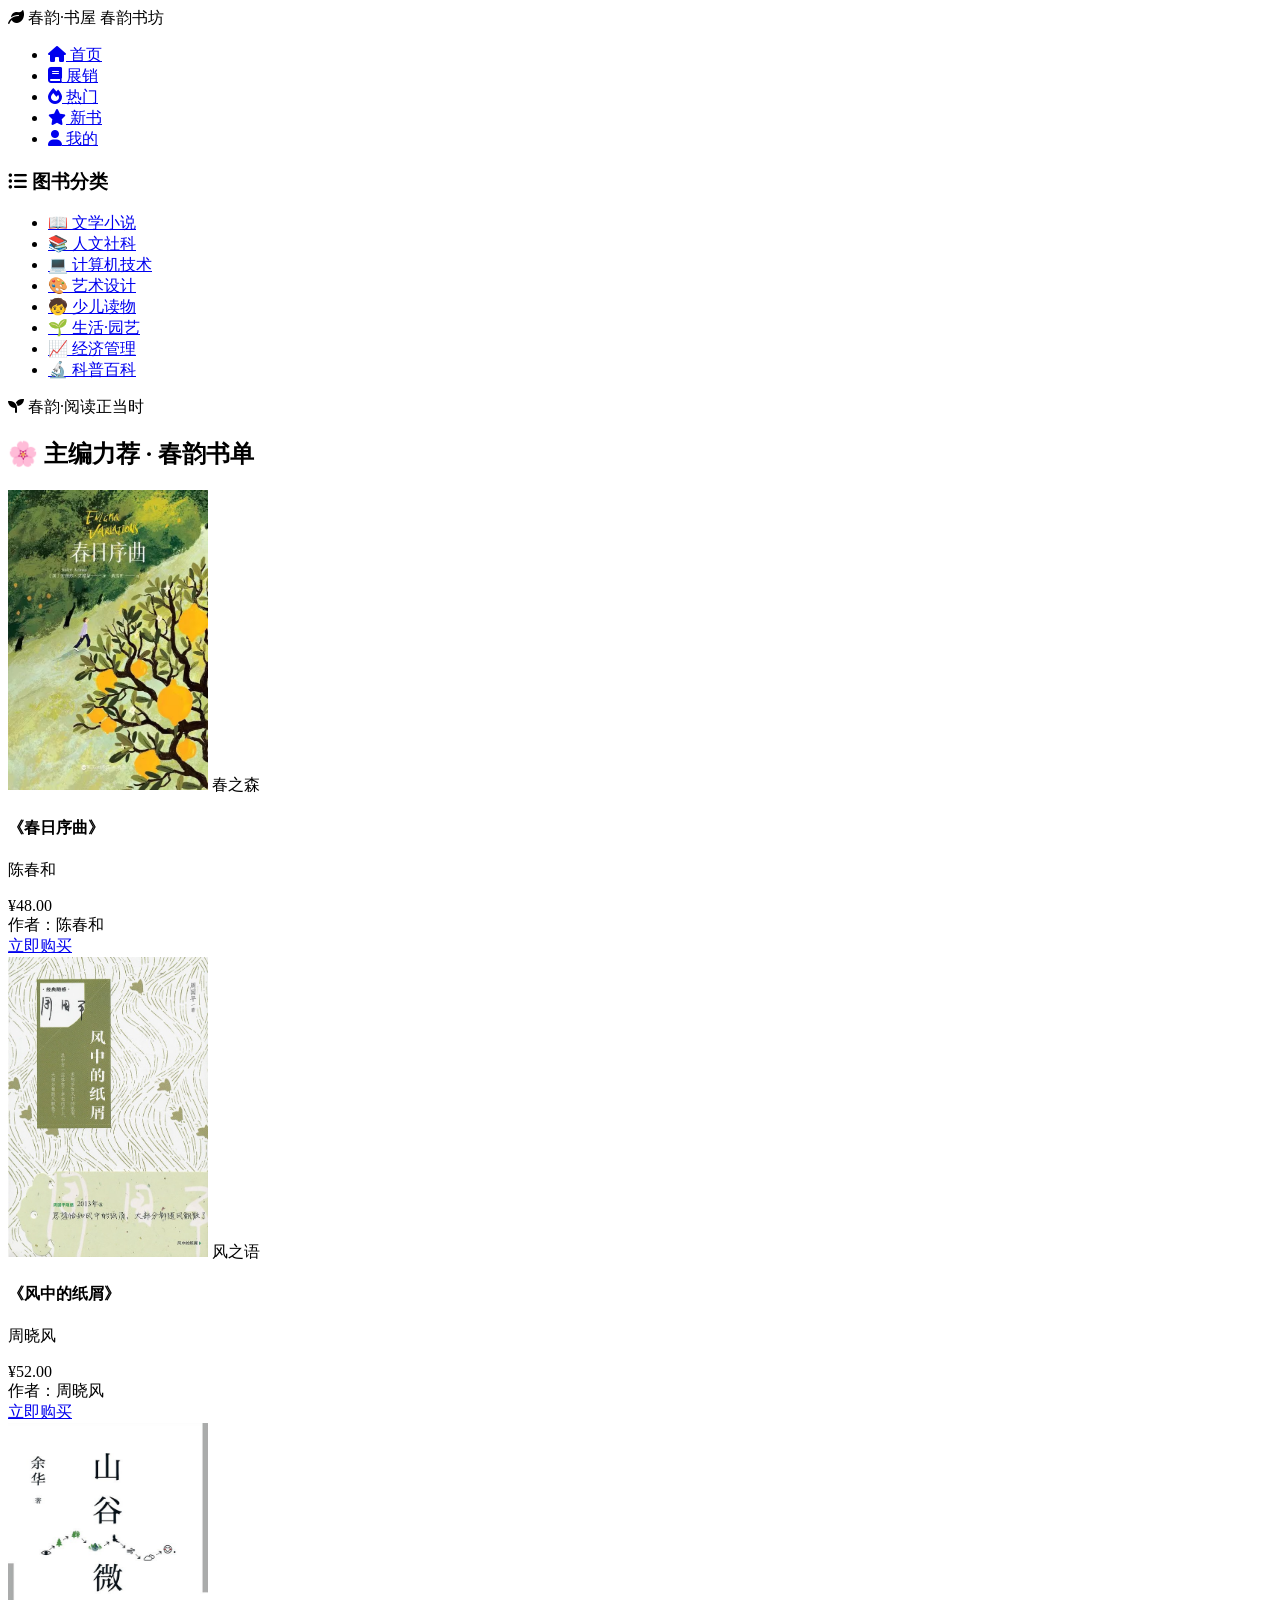
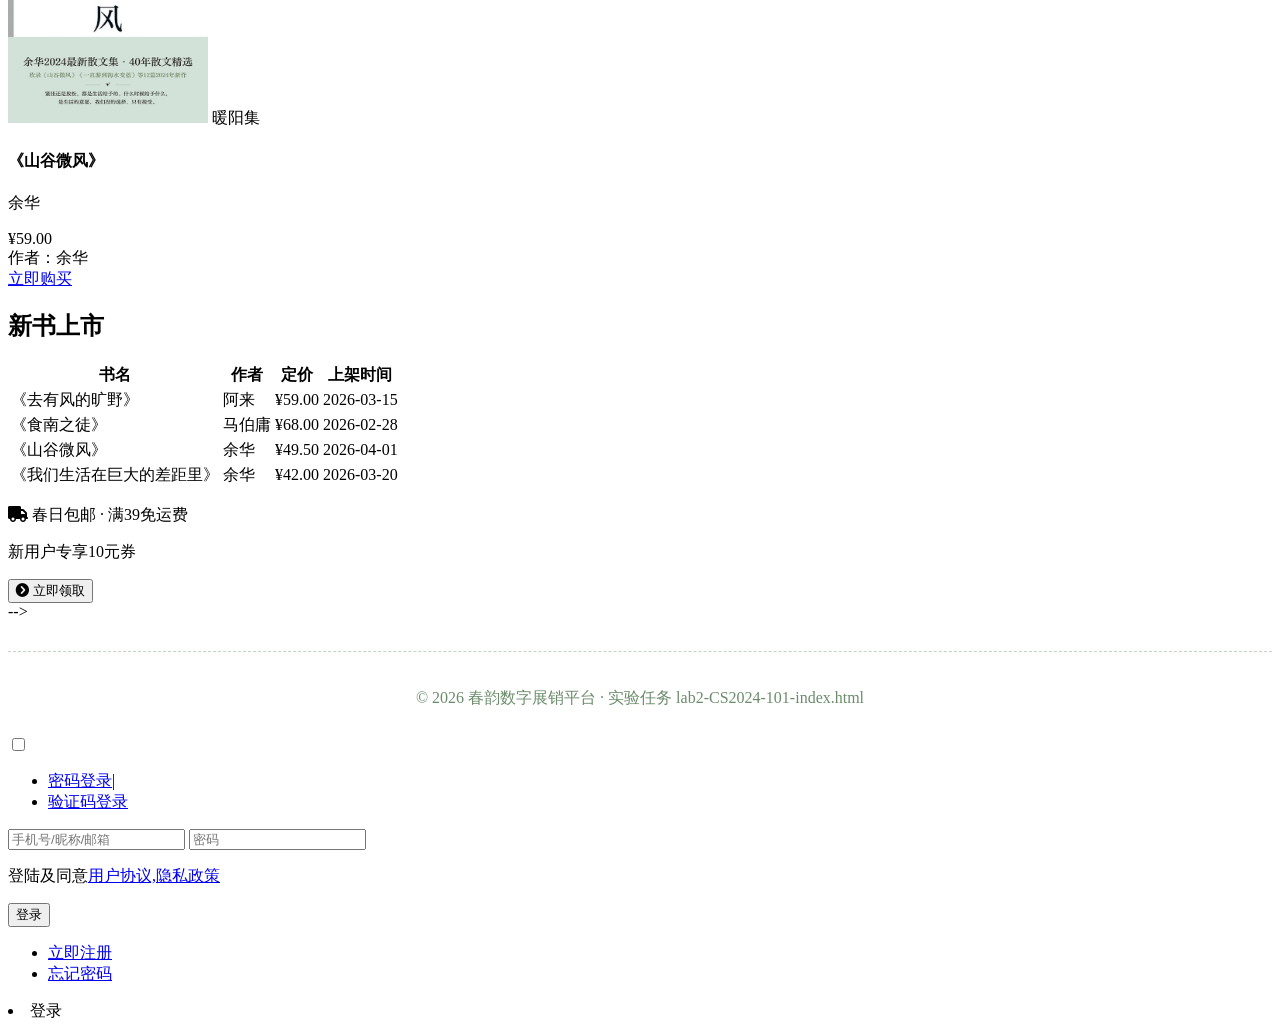
==== lab3-2503-095-index.html @ 457f2e22 "Add files via upload" ====
<!DOCTYPE html>
<html lang="zh">
<head>
    <meta charset="UTF-8">
    <meta name="viewport" content="width=device-width, initial-scale=1.0, user-scalable=yes">
    <title>春韵 · 数字展销平台</title>
    <link rel="stylesheet" href="https://cdnjs.cloudflare.com/ajax/libs/font-awesome/6.0.0-beta3/css/all.min.css">
    <link rel="stylesheet" href="css/lab3-CS2024-101-index.css">
</head>
<body>
<header id="main-header">
    <div class="header-container">
        <div class="logo-area">
            <img src="img/spring-logo.svg" alt="春韵logo" class="logo-img" 
                 onerror="this.style.display='none'; this.nextElementSibling.style.display='inline-block';">
            <span class="logo-text" style="display: none;"><i class="fas fa-leaf"></i> 春韵·书屋</span>
            <span class="logo-title">春韵书坊</span>
        </div>
        <nav class="main-nav">
            <ul class="nav-list clearfix">
                <li><a href="#"><i class="fas fa-home"></i> 首页</a></li>
                <li><a href="#"><i class="fas fa-book"></i> 展销</a></li>
                <li><a href="#"><i class="fas fa-fire"></i> 热门</a></li>
                <li><a href="#"><i class="fas fa-star"></i> 新书</a></li>
                <li><a href="#"><i class="fas fa-user"></i> 我的</a></li>
            </ul>
        </nav>
    </div>
</header>
<div class="container main-wrapper">
    <aside class="sidebar left-sidebar">
        <div class="sidebar-card">
            <h3><i class="fas fa-list-ul"></i> 图书分类</h3>
            <ul class="category-nav">
                <li><a href="#">📖 文学小说</a></li>
                <li><a href="#">📚 人文社科</a></li>
                <li><a href="#">💻 计算机技术</a></li>
                <li><a href="#">🎨 艺术设计</a></li>
                <li><a href="#">🧒 少儿读物</a></li>
                <li><a href="#">🌱 生活·园艺</a></li>
                <li><a href="#">📈 经济管理</a></li>
                <li><a href="#">🔬 科普百科</a></li>
            </ul>
        </div>
        <div class="season-tip">
            <i class="fas fa-seedling"></i> 春韵·阅读正当时
        </div>
    </aside>
    <main class="content middle-content">
        <section class="showcase">
            <h2 class="section-title"><span>🌸 主编力荐 · 春韵书单</span></h2>
            <div class="book-grid">
                <div class="book-card parent-relative">
                    <div class="book-cover">
                         <img src="85.avif"width="200"height="300">
                        <span class="cover-text">春之森</span>
                    </div>
                    <h4>《春日序曲》</h4>
                    <p class="author">陈春和</p>
                     <div class="hover-info">
        <div class="price">¥48.00</div>
        <div class="author-line">作者：陈春和</div>
        <a href="#" class="buy-btn">立即购买</a>
    </div>
                </div>
                <div class="book-card">
                    <div class="book-cover">
                        <img src="23235354-1_u_1.jpg"width="200"height="300">
                        <span class="cover-text">风之语</span>
                    </div>
                    <h4>《风中的纸屑》</h4>
                    <p class="author">周晓风</p>
                    <div class="hover-info">
        <div class="price">¥52.00</div>
        <div class="author-line">作者：周晓风</div>
        <a href="#" class="buy-btn">立即购买</a>
    </div>
                </div>
                <div class="book-card">
                    <div class="book-cover">
                        <img src="B7A4EF600AC51AC9BA49565A266_1AE6353C_2385F.png"width="200"height="300">
                        <span class="cover-text">暖阳集</span>
                    </div>
                    <h4>《山谷微风》</h4>
                    <p class="author">余华</p>
                    <div class="hover-info">
        <div class="price">¥59.00</div>
        <div class="author-line">作者：余华</div>
        <a href="#" class="buy-btn">立即购买</a>
    </div>
                </div>
            </div>
        </section>
        <section class="new-books">
            <h2 class="section-title"><span>新书上市</span></h2>
            <table class="book-table">
                <thead>
                    <tr>
                        <th>书名</th>
                        <th>作者</th>
                        <th>定价</th>
                        <th>上架时间</th>
                    </tr>
                </thead>
                <tbody>
                    <tr>
                        <td>《去有风的旷野》</td>
                        <td>阿来</td>
                        <td>¥59.00</td>
                        <td>2026-03-15</td>
                    </tr>
                    <tr>
                        <td>《食南之徒》</td>
                        <td>马伯庸</td>
                        <td>¥68.00</td>
                        <td>2026-02-28</td>
                    </tr>
                    <tr>
                        <td>《山谷微风》</td>
                        <td>余华</td>
                        <td>¥49.50</td>
                        <td>2026-04-01</td>
                    </tr>
                    <tr>
                        <td>《我们生活在巨大的差距里》</td>
                        <td>余华</td>
                        <td>¥42.00</td>
                        <td>2026-03-20</td>
                    </tr>
                </tbody>
            </table>
        </section>
    </main>
</div>
<aside class="right-fixed-ad">
    <div class="ad-card secondary">
        <p><i class="fas fa-truck"></i> 春日包邮 · 满39免运费</p>
        <p class="small">新用户专享10元券</p>
        <button class="fake-btn" style="cursor: pointer;"><i class="fas fa-chevron-circle-right"></i> 立即领取</button>
    </div> -->
</aside>
<footer style="clear: both; text-align: center; padding: 20px 0 10px; margin-top: 30px; color: #6b8c6b; border-top: 1px dashed #c0d6c0;">
    <p>© 2026 春韵数字展销平台 · 实验任务 lab2-CS2024-101-index.html</p>
</footer>
</body>
<div>
        <input type="checkbox" id="login">
        <div class="login-style">
                    <div class="header">
                        <ul class="pass">
                            <li><a href=" ">密码登录</a ><span class="line">|</span></li>
                            <li><a href="#!">验证码登录</a ></li>
                        </ul>
                    </div>
                    <div class="mains">
                    <form>
                        <input type="text" name="user" placeholder="手机号/昵称/邮箱">
                        <input type="password" name="pass" placeholder="密码">
                    </form>
                    <p class="agree">登陆及同意<a href="#!">用户协议,隐私政策</a ></p >
                    <div class="but">
                        <input type="submit" value="登录">
                    </div>
                    <ul class="register">
                        <li><a href="#!">立即注册</a ></li>
                        <li><a href="#!">忘记密码</a ></li>
                    </ul>
                    </div>
                </div>
    </div>
    <nav class="menu">
            <li>
                <label for="login" class="login-button">登录</label>
            </li>
        </ul>
    </nav>
</html>
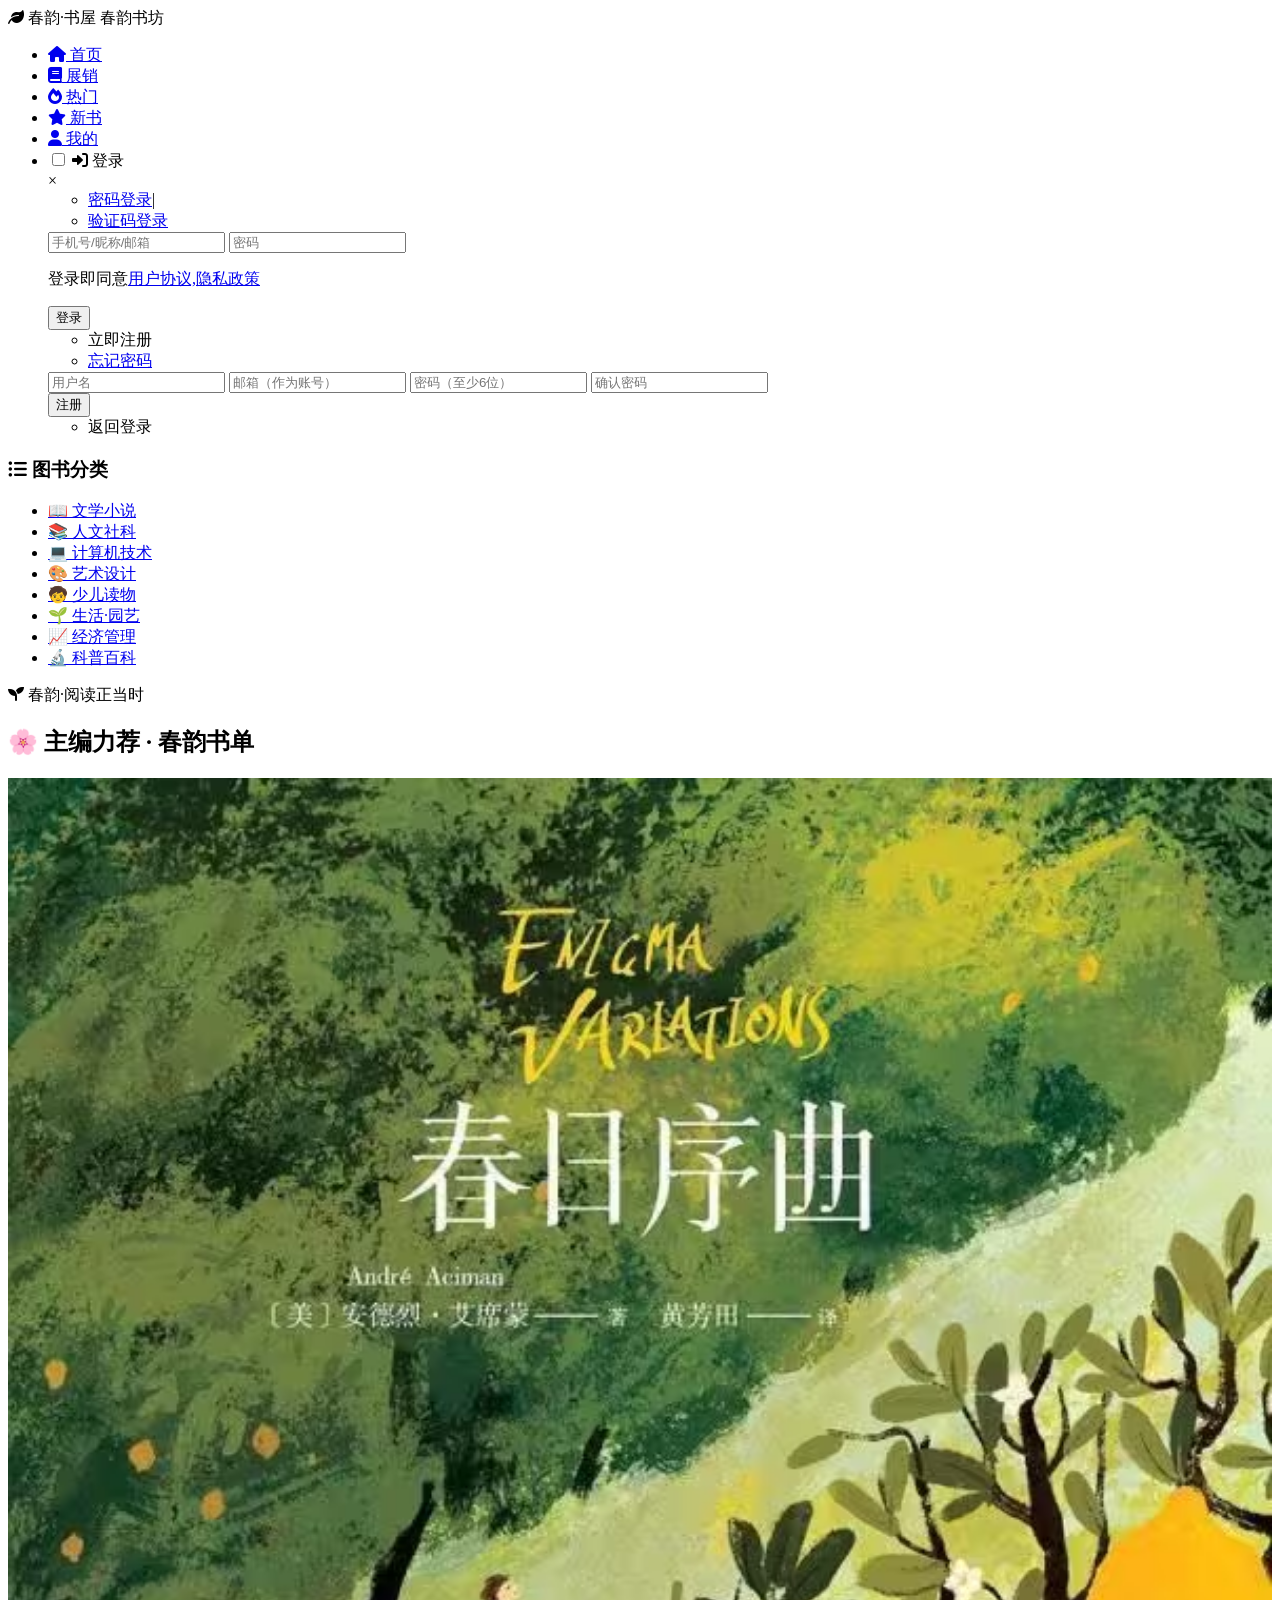
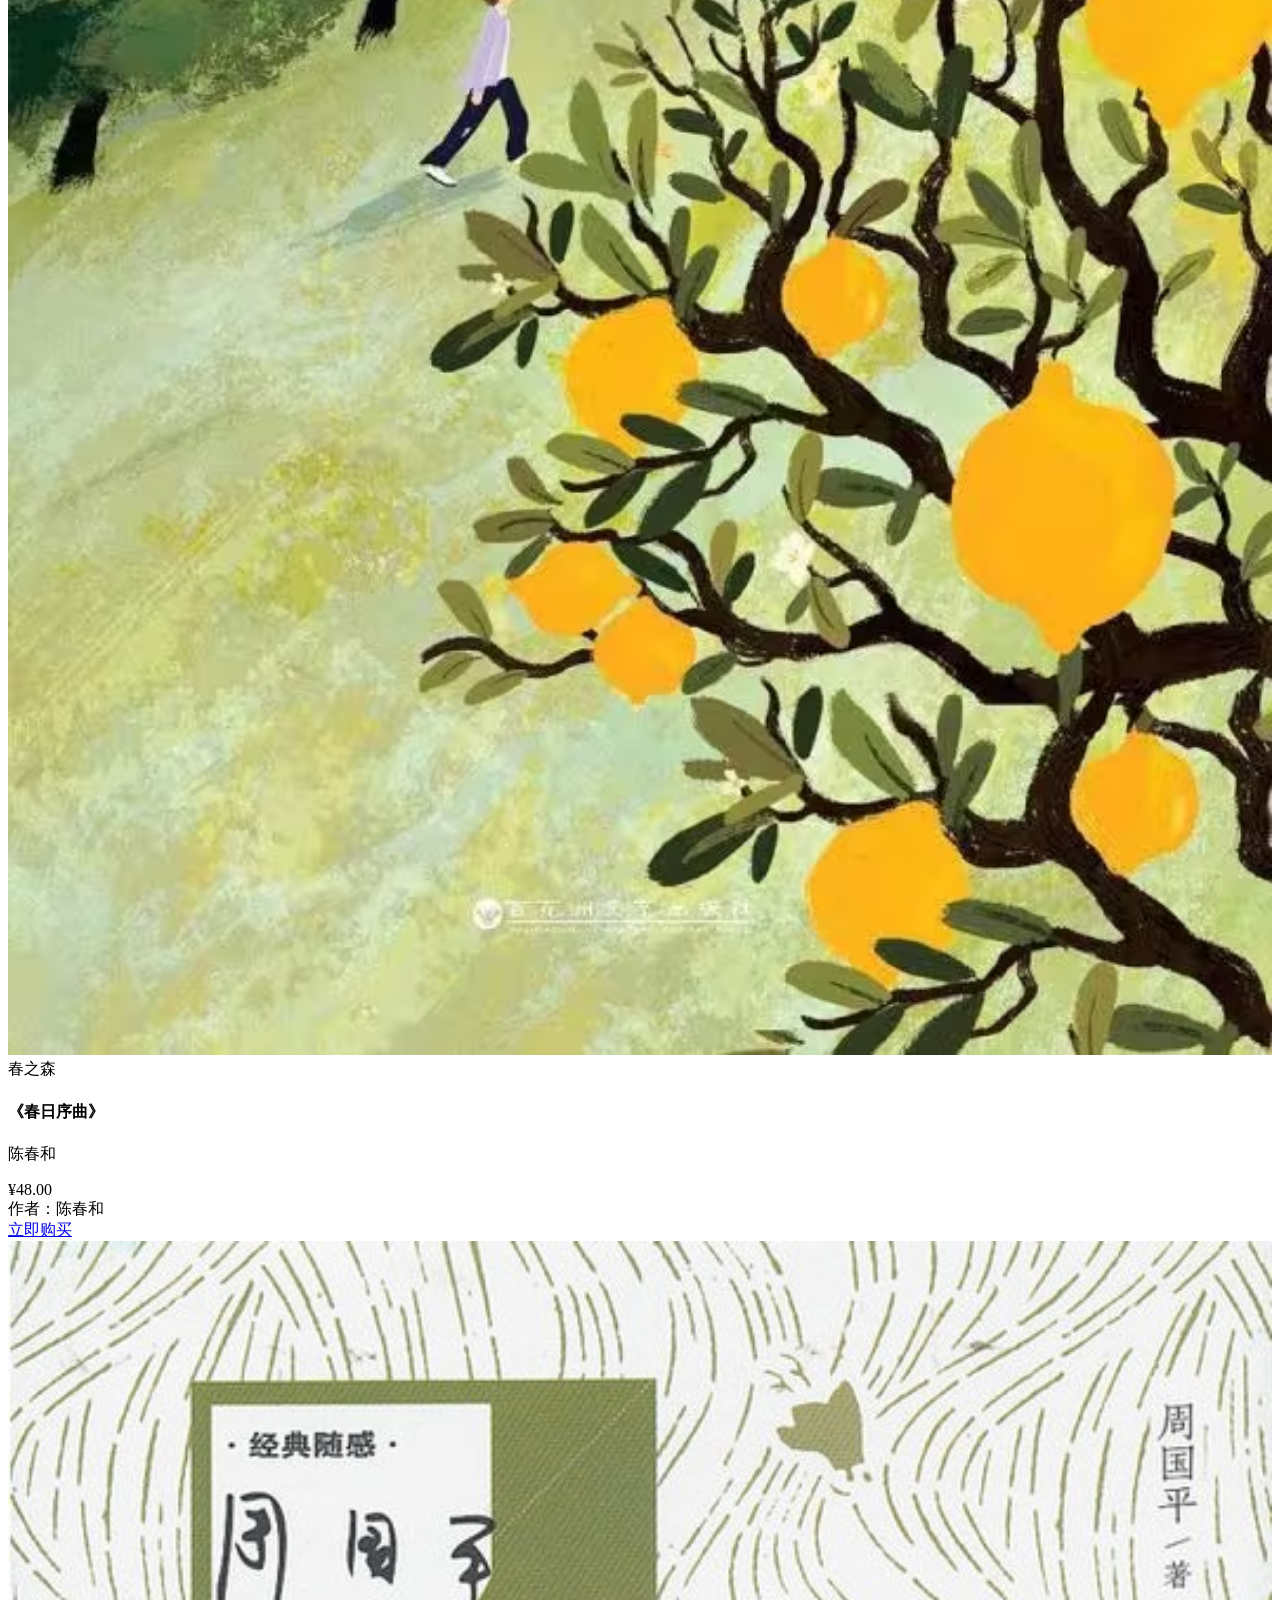
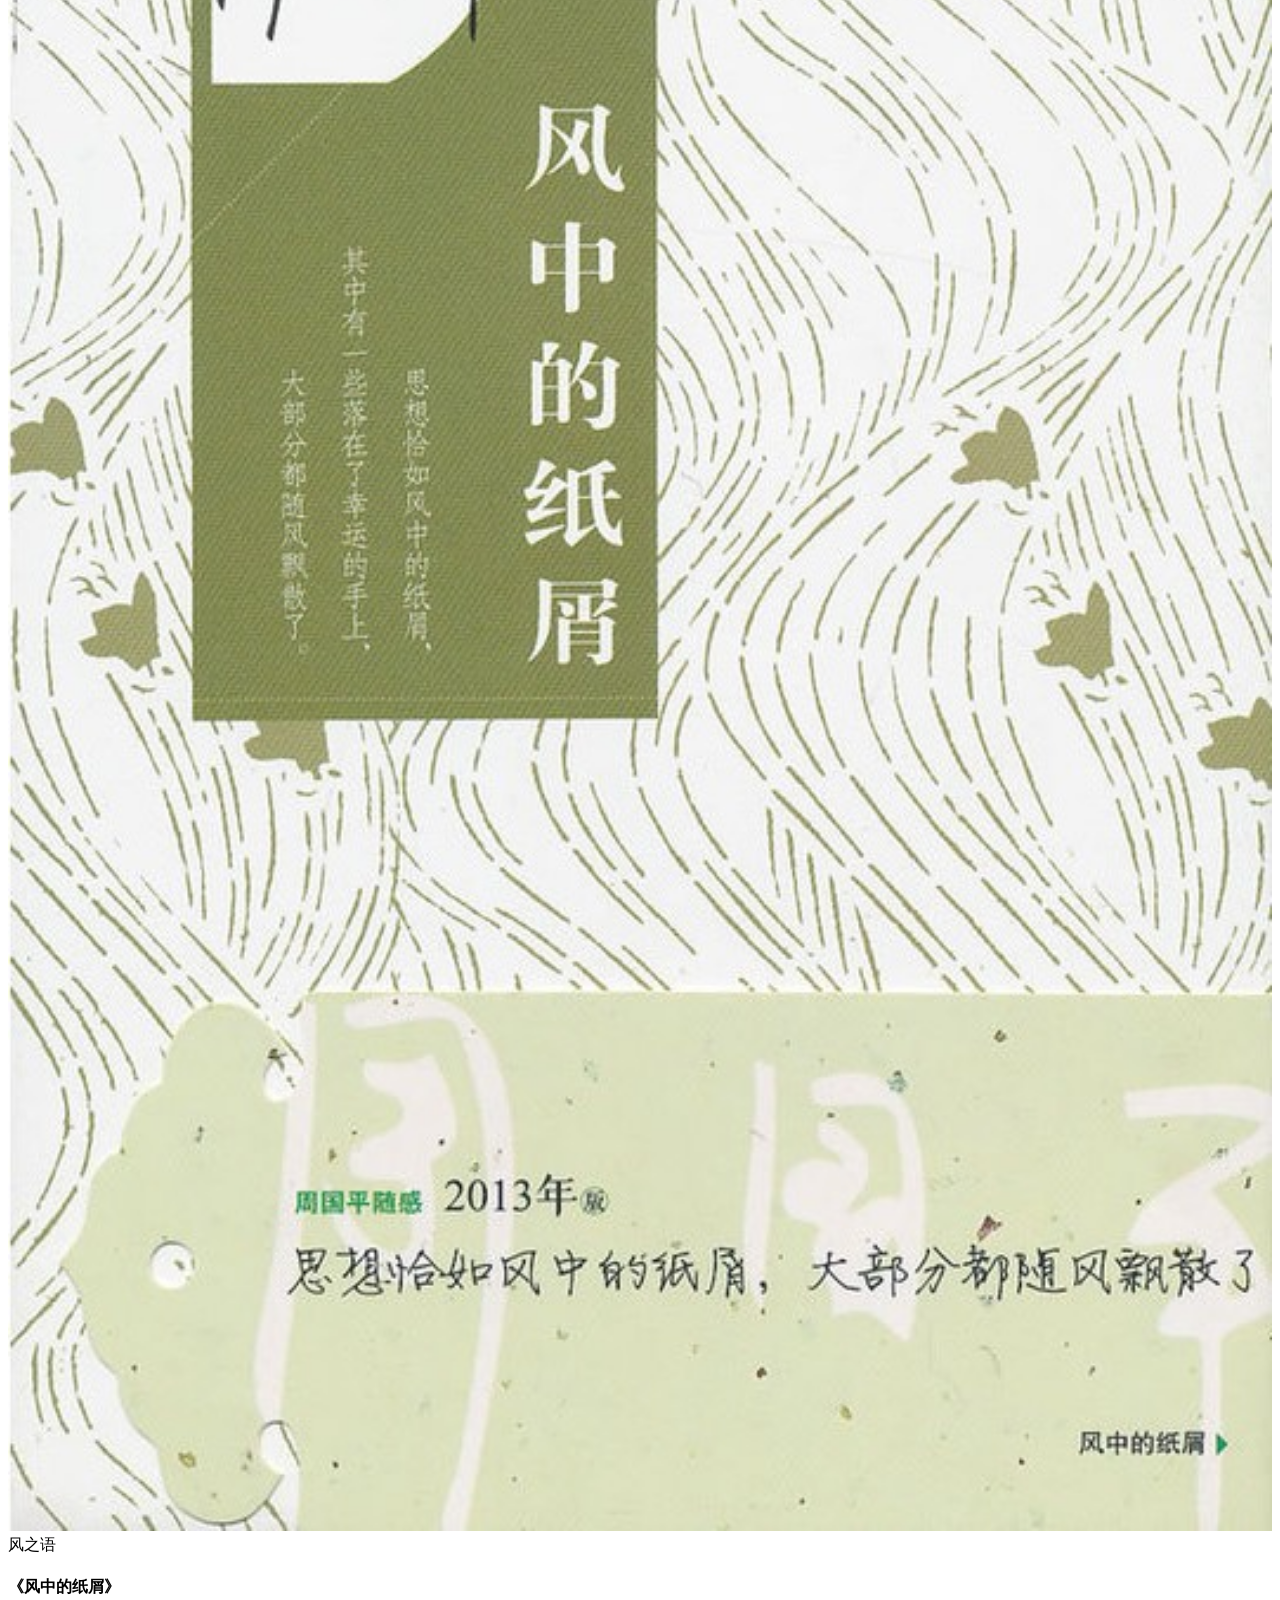
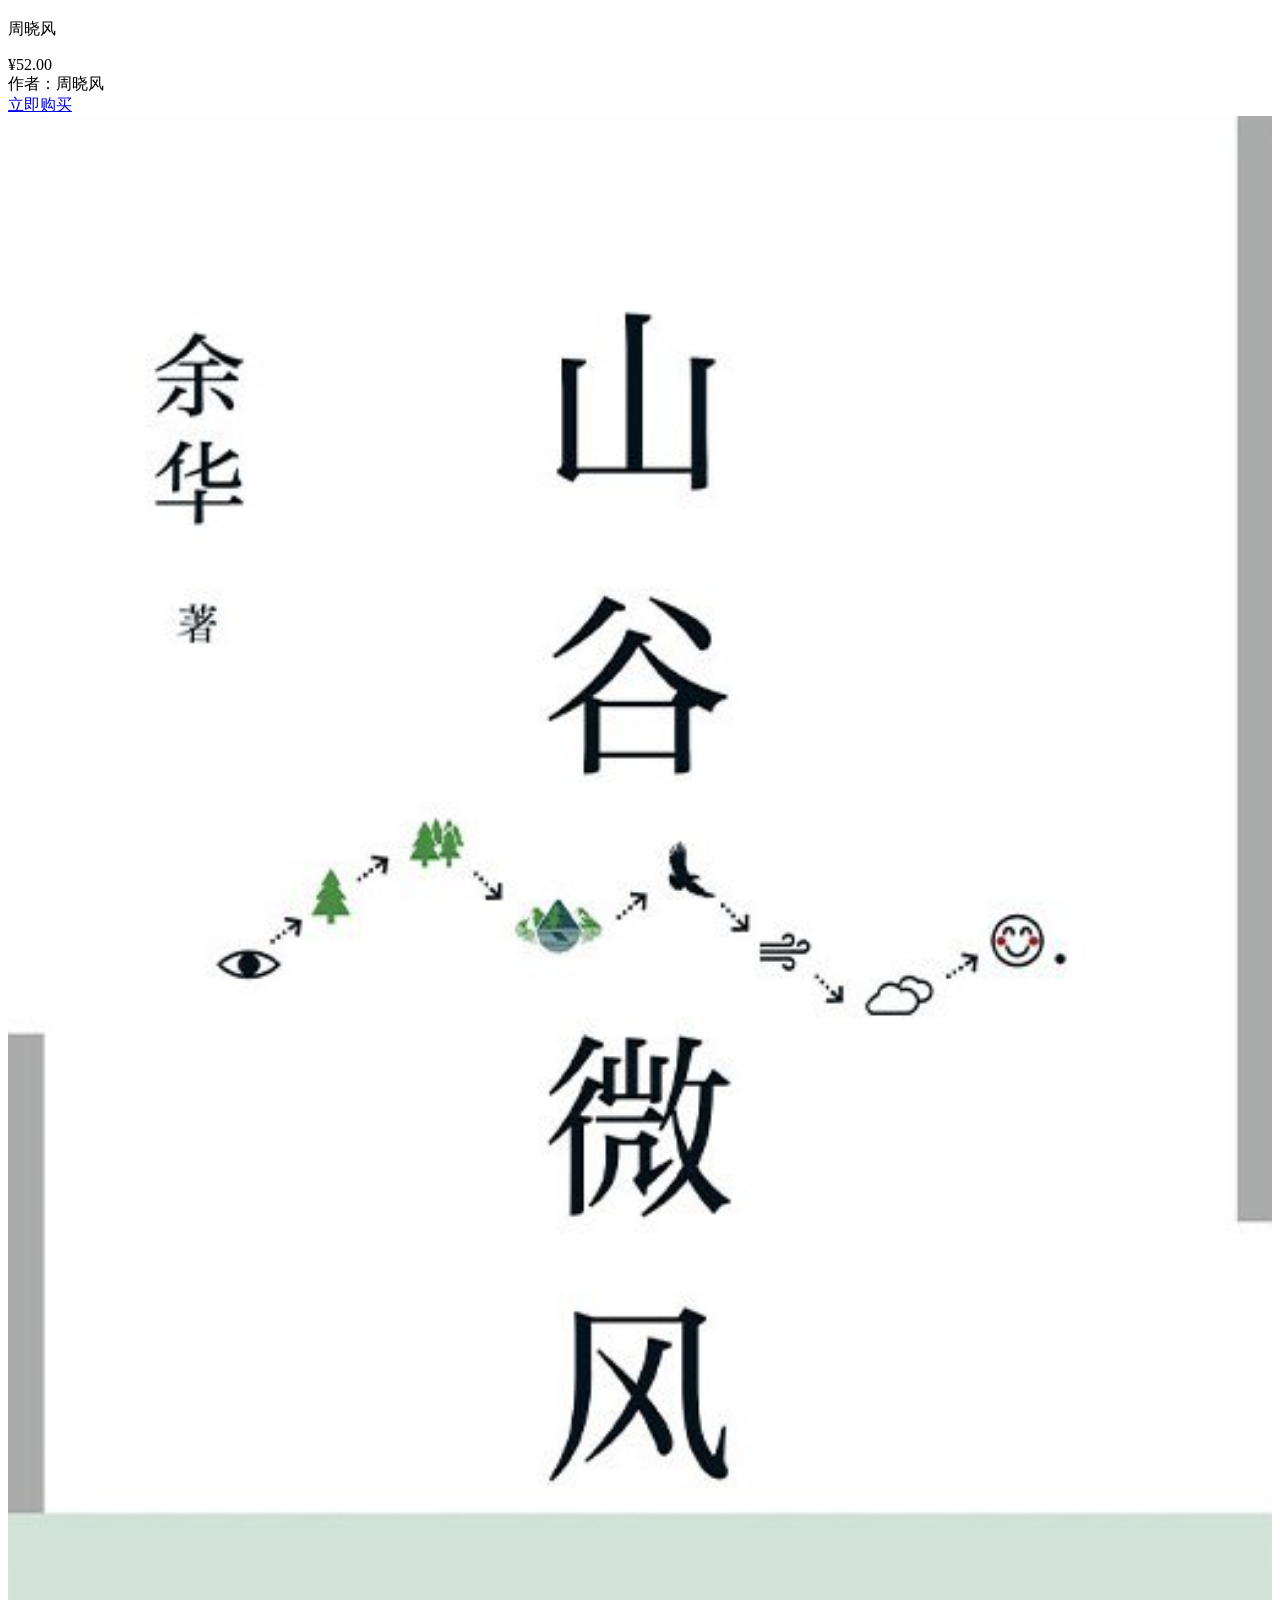
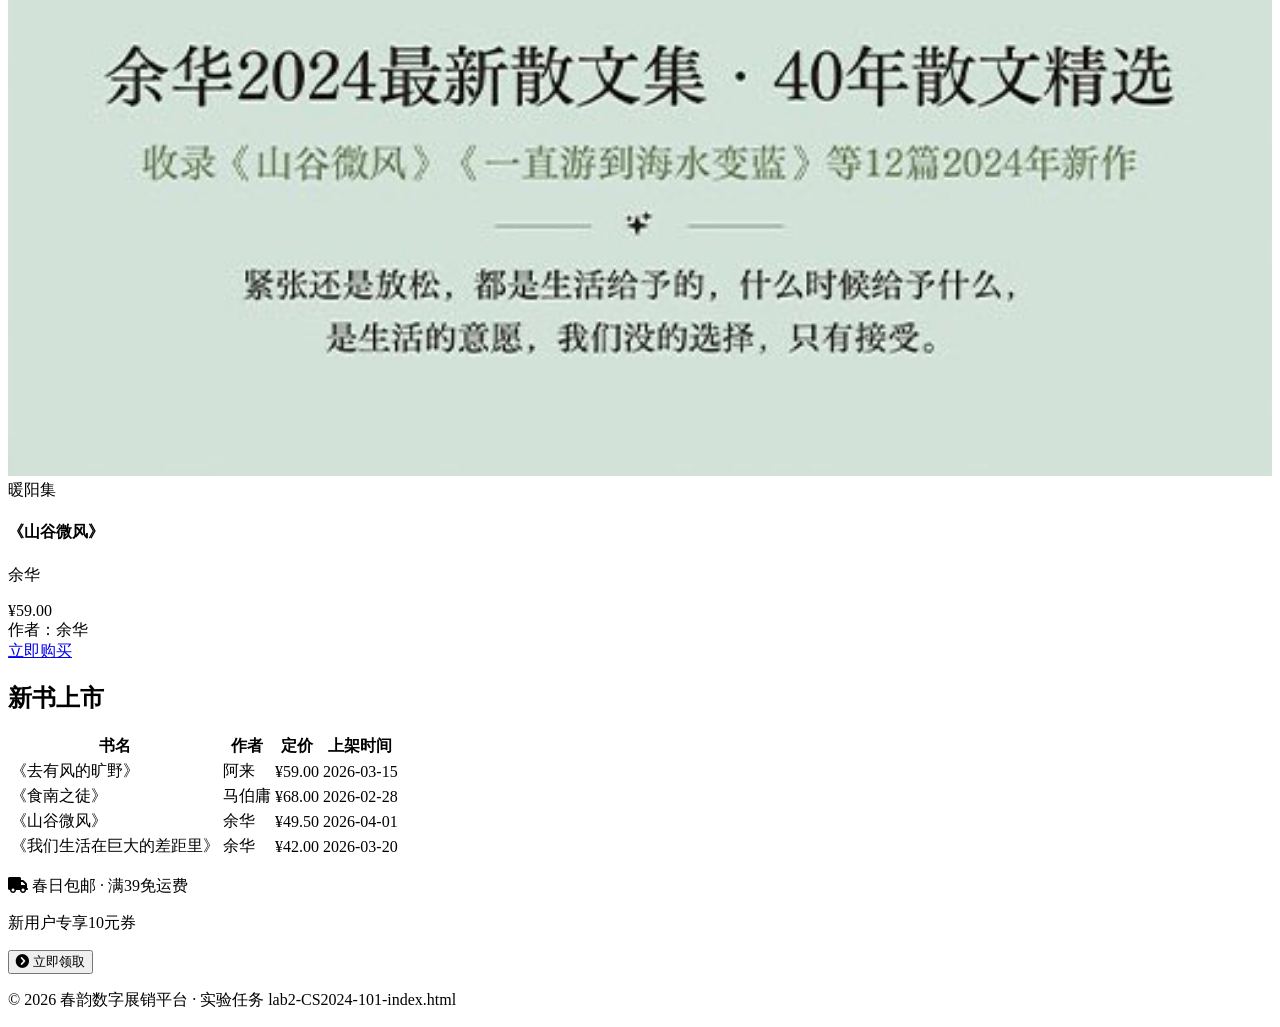
==== commit a4a83ea5: "Update lab3-2503-095-index.html" ====
--- a/lab3-2503-095-index.html
+++ b/lab3-2503-095-index.html
@@ -2,7 +2,7 @@
 <html lang="zh">
 <head>
     <meta charset="UTF-8">
-    <meta name="viewport" content="width=device-width, initial-scale=1.0, user-scalable=yes">
+    <meta name="viewport" content="width=device-width, initial-scale=1.0">
     <title>春韵 · 数字展销平台</title>
     <link rel="stylesheet" href="https://cdnjs.cloudflare.com/ajax/libs/font-awesome/6.0.0-beta3/css/all.min.css">
     <link rel="stylesheet" href="css/lab3-CS2024-101-index.css">
@@ -11,9 +11,8 @@
 <header id="main-header">
     <div class="header-container">
         <div class="logo-area">
-            <img src="img/spring-logo.svg" alt="春韵logo" class="logo-img" 
-                 onerror="this.style.display='none'; this.nextElementSibling.style.display='inline-block';">
-            <span class="logo-text" style="display: none;"><i class="fas fa-leaf"></i> 春韵·书屋</span>
+            <img src="img/spring-logo.svg" alt="春韵logo" class="logo-img" onerror="this.style.display='none';this.nextElementSibling.style.display='inline-block';">
+            <span class="logo-text"><i class="fas fa-leaf"></i> 春韵·书屋</span>
             <span class="logo-title">春韵书坊</span>
         </div>
         <nav class="main-nav">
@@ -23,10 +22,54 @@
                 <li><a href="#"><i class="fas fa-fire"></i> 热门</a></li>
                 <li><a href="#"><i class="fas fa-star"></i> 新书</a></li>
                 <li><a href="#"><i class="fas fa-user"></i> 我的</a></li>
+                <li class="login-wrapper">
+                    <input type="checkbox" id="loginCheckbox">
+                    <label for="loginCheckbox" class="login-trigger"><i class="fas fa-sign-in-alt"></i> 登录</label>
+                    <div class="login-style">
+                        <label for="loginCheckbox" class="close-btn">&times;</label>
+                        <div class="header">
+                            <ul class="pass">
+                                <li><a href="javascript:void(0)">密码登录</a><span class="line">|</span></li>
+                                <li><a href="javascript:void(0)">验证码登录</a></li>
+                            </ul>
+                        </div>
+                        <div class="mains login-panel" id="loginPanel">
+                            <form onsubmit="return false;">
+                                <input type="text" id="loginAccount" placeholder="手机号/昵称/邮箱">
+                                <input type="password" id="loginPassword" placeholder="密码">
+                            </form>
+                            <p class="agree">登录即同意<a href="#!">用户协议,隐私政策</a></p>
+                            <div class="but">
+                                <input type="submit" value="登录" id="loginSubmitBtn">
+                            </div>
+                            <ul class="register">
+                                <li><a id="goRegisterLink">立即注册</a></li>
+                                <li><a href="#!">忘记密码</a></li>
+                            </ul>
+                            <div class="msg" id="loginMsg"></div>
+                        </div>
+                        <div class="mains register-panel" id="registerPanel">
+                            <form onsubmit="return false;">
+                                <input type="text" id="regUsername" placeholder="用户名">
+                                <input type="email" id="regEmail" placeholder="邮箱（作为账号）">
+                                <input type="password" id="regPassword" placeholder="密码（至少6位）">
+                                <input type="password" id="regConfirm" placeholder="确认密码">
+                            </form>
+                            <div class="but">
+                                <input type="submit" value="注册" id="registerSubmitBtn">
+                            </div>
+                            <ul class="register">
+                                <li><a id="goLoginLink">返回登录</a></li>
+                            </ul>
+                            <div class="msg" id="regMsg"></div>
+                        </div>
+                    </div>
+                </li>
             </ul>
         </nav>
     </div>
 </header>
+
 <div class="container main-wrapper">
     <aside class="sidebar left-sidebar">
         <div class="sidebar-card">
@@ -42,136 +85,167 @@
                 <li><a href="#">🔬 科普百科</a></li>
             </ul>
         </div>
-        <div class="season-tip">
-            <i class="fas fa-seedling"></i> 春韵·阅读正当时
-        </div>
+        <div class="season-tip"><i class="fas fa-seedling"></i> 春韵·阅读正当时</div>
     </aside>
+
     <main class="content middle-content">
         <section class="showcase">
             <h2 class="section-title"><span>🌸 主编力荐 · 春韵书单</span></h2>
             <div class="book-grid">
-                <div class="book-card parent-relative">
+                <div class="book-card">
                     <div class="book-cover">
-                         <img src="85.avif"width="200"height="300">
+                        <img src="85.avif" alt="春日序曲" style="width:100%; height:auto;">
                         <span class="cover-text">春之森</span>
                     </div>
                     <h4>《春日序曲》</h4>
                     <p class="author">陈春和</p>
-                     <div class="hover-info">
-        <div class="price">¥48.00</div>
-        <div class="author-line">作者：陈春和</div>
-        <a href="#" class="buy-btn">立即购买</a>
-    </div>
+                    <div class="hover-info">
+                        <div class="price">¥48.00</div>
+                        <div class="author-line">作者：陈春和</div>
+                        <a href="#" class="buy-btn">立即购买</a>
+                    </div>
                 </div>
                 <div class="book-card">
                     <div class="book-cover">
-                        <img src="23235354-1_u_1.jpg"width="200"height="300">
+                        <img src="23235354-1_u_1.jpg" alt="风中的纸屑" style="width:100%; height:auto;">
                         <span class="cover-text">风之语</span>
                     </div>
                     <h4>《风中的纸屑》</h4>
                     <p class="author">周晓风</p>
                     <div class="hover-info">
-        <div class="price">¥52.00</div>
-        <div class="author-line">作者：周晓风</div>
-        <a href="#" class="buy-btn">立即购买</a>
-    </div>
+                        <div class="price">¥52.00</div>
+                        <div class="author-line">作者：周晓风</div>
+                        <a href="#" class="buy-btn">立即购买</a>
+                    </div>
                 </div>
                 <div class="book-card">
                     <div class="book-cover">
-                        <img src="B7A4EF600AC51AC9BA49565A266_1AE6353C_2385F.png"width="200"height="300">
+                        <img src="B7A4EF600AC51AC9BA49565A266_1AE6353C_2385F.png" alt="山谷微风" style="width:100%; height:auto;">
                         <span class="cover-text">暖阳集</span>
                     </div>
                     <h4>《山谷微风》</h4>
                     <p class="author">余华</p>
                     <div class="hover-info">
-        <div class="price">¥59.00</div>
-        <div class="author-line">作者：余华</div>
-        <a href="#" class="buy-btn">立即购买</a>
-    </div>
+                        <div class="price">¥59.00</div>
+                        <div class="author-line">作者：余华</div>
+                        <a href="#" class="buy-btn">立即购买</a>
+                    </div>
                 </div>
             </div>
         </section>
+
         <section class="new-books">
             <h2 class="section-title"><span>新书上市</span></h2>
             <table class="book-table">
-                <thead>
-                    <tr>
-                        <th>书名</th>
-                        <th>作者</th>
-                        <th>定价</th>
-                        <th>上架时间</th>
-                    </tr>
-                </thead>
+                <thead><tr><th>书名</th><th>作者</th><th>定价</th><th>上架时间</th></tr></thead>
                 <tbody>
-                    <tr>
-                        <td>《去有风的旷野》</td>
-                        <td>阿来</td>
-                        <td>¥59.00</td>
-                        <td>2026-03-15</td>
-                    </tr>
-                    <tr>
-                        <td>《食南之徒》</td>
-                        <td>马伯庸</td>
-                        <td>¥68.00</td>
-                        <td>2026-02-28</td>
-                    </tr>
-                    <tr>
-                        <td>《山谷微风》</td>
-                        <td>余华</td>
-                        <td>¥49.50</td>
-                        <td>2026-04-01</td>
-                    </tr>
-                    <tr>
-                        <td>《我们生活在巨大的差距里》</td>
-                        <td>余华</td>
-                        <td>¥42.00</td>
-                        <td>2026-03-20</td>
-                    </tr>
+                    <tr><td>《去有风的旷野》</td><td>阿来</td><td>¥59.00</td><td>2026-03-15</td></tr>
+                    <tr><td>《食南之徒》</td><td>马伯庸</td><td>¥68.00</td><td>2026-02-28</td></tr>
+                    <tr><td>《山谷微风》</td><td>余华</td><td>¥49.50</td><td>2026-04-01</td></tr>
+                    <tr><td>《我们生活在巨大的差距里》</td><td>余华</td><td>¥42.00</td><td>2026-03-20</td></tr>
                 </tbody>
             </table>
         </section>
     </main>
 </div>
+
 <aside class="right-fixed-ad">
     <div class="ad-card secondary">
         <p><i class="fas fa-truck"></i> 春日包邮 · 满39免运费</p>
         <p class="small">新用户专享10元券</p>
-        <button class="fake-btn" style="cursor: pointer;"><i class="fas fa-chevron-circle-right"></i> 立即领取</button>
-    </div> -->
+        <button class="fake-btn"><i class="fas fa-chevron-circle-right"></i> 立即领取</button>
+    </div>
 </aside>
-<footer style="clear: both; text-align: center; padding: 20px 0 10px; margin-top: 30px; color: #6b8c6b; border-top: 1px dashed #c0d6c0;">
+
+<footer>
     <p>© 2026 春韵数字展销平台 · 实验任务 lab2-CS2024-101-index.html</p>
 </footer>
+
+<script>
+(function() {
+    const STORAGE_KEY = 'chunyun_users';
+    function getUsers() { return JSON.parse(localStorage.getItem(STORAGE_KEY) || '[]'); }
+    function saveUsers(users) { localStorage.setItem(STORAGE_KEY, JSON.stringify(users)); }
+    function emailExists(email) { return getUsers().some(u => u.email === email); }
+
+    if (!getUsers().some(u => u.email === 'demo@chunyun.com')) {
+        saveUsers([...getUsers(), { username: '春韵读者', email: 'demo@chunyun.com', password: '123456' }]);
+    }
+
+    const loginPanel = document.getElementById('loginPanel');
+    const regPanel = document.getElementById('registerPanel');
+    document.getElementById('goRegisterLink').addEventListener('click', function(e) {
+        e.preventDefault();
+        loginPanel.style.display = 'none';
+        regPanel.style.display = 'block';
+        document.getElementById('loginMsg').textContent = '';
+        document.getElementById('regMsg').textContent = '';
+    });
+    document.getElementById('goLoginLink').addEventListener('click', function(e) {
+        e.preventDefault();
+        loginPanel.style.display = 'block';
+        regPanel.style.display = 'none';
+        document.getElementById('loginMsg').textContent = '';
+        document.getElementById('regMsg').textContent = '';
+    });
+
+    document.getElementById('registerSubmitBtn').addEventListener('click', function() {
+        const username = document.getElementById('regUsername').value.trim();
+        const email = document.getElementById('regEmail').value.trim();
+        const password = document.getElementById('regPassword').value;
+        const confirm = document.getElementById('regConfirm').value;
+        const msg = document.getElementById('regMsg');
+
+        if (!username || !email || !password || !confirm) { msg.textContent = '所有字段必填'; return; }
+        if (!/^\S+@\S+\.\S+$/.test(email)) { msg.textContent = '邮箱格式不正确'; return; }
+        if (password.length < 6) { msg.textContent = '密码至少6位'; return; }
+        if (password !== confirm) { msg.textContent = '两次密码不一致'; return; }
+        if (emailExists(email)) { msg.textContent = '该邮箱已注册'; return; }
+
+        const users = getUsers();
+        users.push({ username, email, password });
+        saveUsers(users);
+
+        msg.style.color = '#27ae60';
+        msg.textContent = '注册成功！即将返回登录';
+        document.getElementById('regUsername').value = '';
+        document.getElementById('regEmail').value = '';
+        document.getElementById('regPassword').value = '';
+        document.getElementById('regConfirm').value = '';
+        setTimeout(function() {
+            loginPanel.style.display = 'block';
+            regPanel.style.display = 'none';
+            document.getElementById('loginAccount').value = email;
+            msg.style.color = '#e74c3c';
+            msg.textContent = '';
+        }, 1500);
+    });
+
+    document.getElementById('loginSubmitBtn').addEventListener('click', function() {
+        const account = document.getElementById('loginAccount').value.trim();
+        const password = document.getElementById('loginPassword').value;
+        const msg = document.getElementById('loginMsg');
+
+        if (!account || !password) { msg.textContent = '请输入账号和密码'; return; }
+        const users = getUsers();
+        const user = users.find(u => (u.email === account || u.username === account) && u.password === password);
+        if (!user) { msg.textContent = '账号或密码错误'; return; }
+
+        msg.style.color = '#27ae60';
+        msg.textContent = '登录成功！欢迎，' + user.username;
+        setTimeout(function() {
+            document.getElementById('loginCheckbox').checked = false;
+            document.getElementById('loginAccount').value = '';
+            document.getElementById('loginPassword').value = '';
+            msg.style.color = '#e74c3c';
+            msg.textContent = '';
+            document.querySelector('.login-trigger').innerHTML = '<i class="fas fa-user"></i> ' + user.username;
+        }, 800);
+    });
+
+    document.getElementById('loginPassword').addEventListener('keydown', function(e) { if (e.key === 'Enter') document.getElementById('loginSubmitBtn').click(); });
+    document.getElementById('regConfirm').addEventListener('keydown', function(e) { if (e.key === 'Enter') document.getElementById('registerSubmitBtn').click(); });
+})();
+</script>
 </body>
-<div>
-        <input type="checkbox" id="login">
-        <div class="login-style">
-                    <div class="header">
-                        <ul class="pass">
-                            <li><a href=" ">密码登录</a ><span class="line">|</span></li>
-                            <li><a href="#!">验证码登录</a ></li>
-                        </ul>
-                    </div>
-                    <div class="mains">
-                    <form>
-                        <input type="text" name="user" placeholder="手机号/昵称/邮箱">
-                        <input type="password" name="pass" placeholder="密码">
-                    </form>
-                    <p class="agree">登陆及同意<a href="#!">用户协议,隐私政策</a ></p >
-                    <div class="but">
-                        <input type="submit" value="登录">
-                    </div>
-                    <ul class="register">
-                        <li><a href="#!">立即注册</a ></li>
-                        <li><a href="#!">忘记密码</a ></li>
-                    </ul>
-                    </div>
-                </div>
-    </div>
-    <nav class="menu">
-            <li>
-                <label for="login" class="login-button">登录</label>
-            </li>
-        </ul>
-    </nav>
-</html>+</html>
